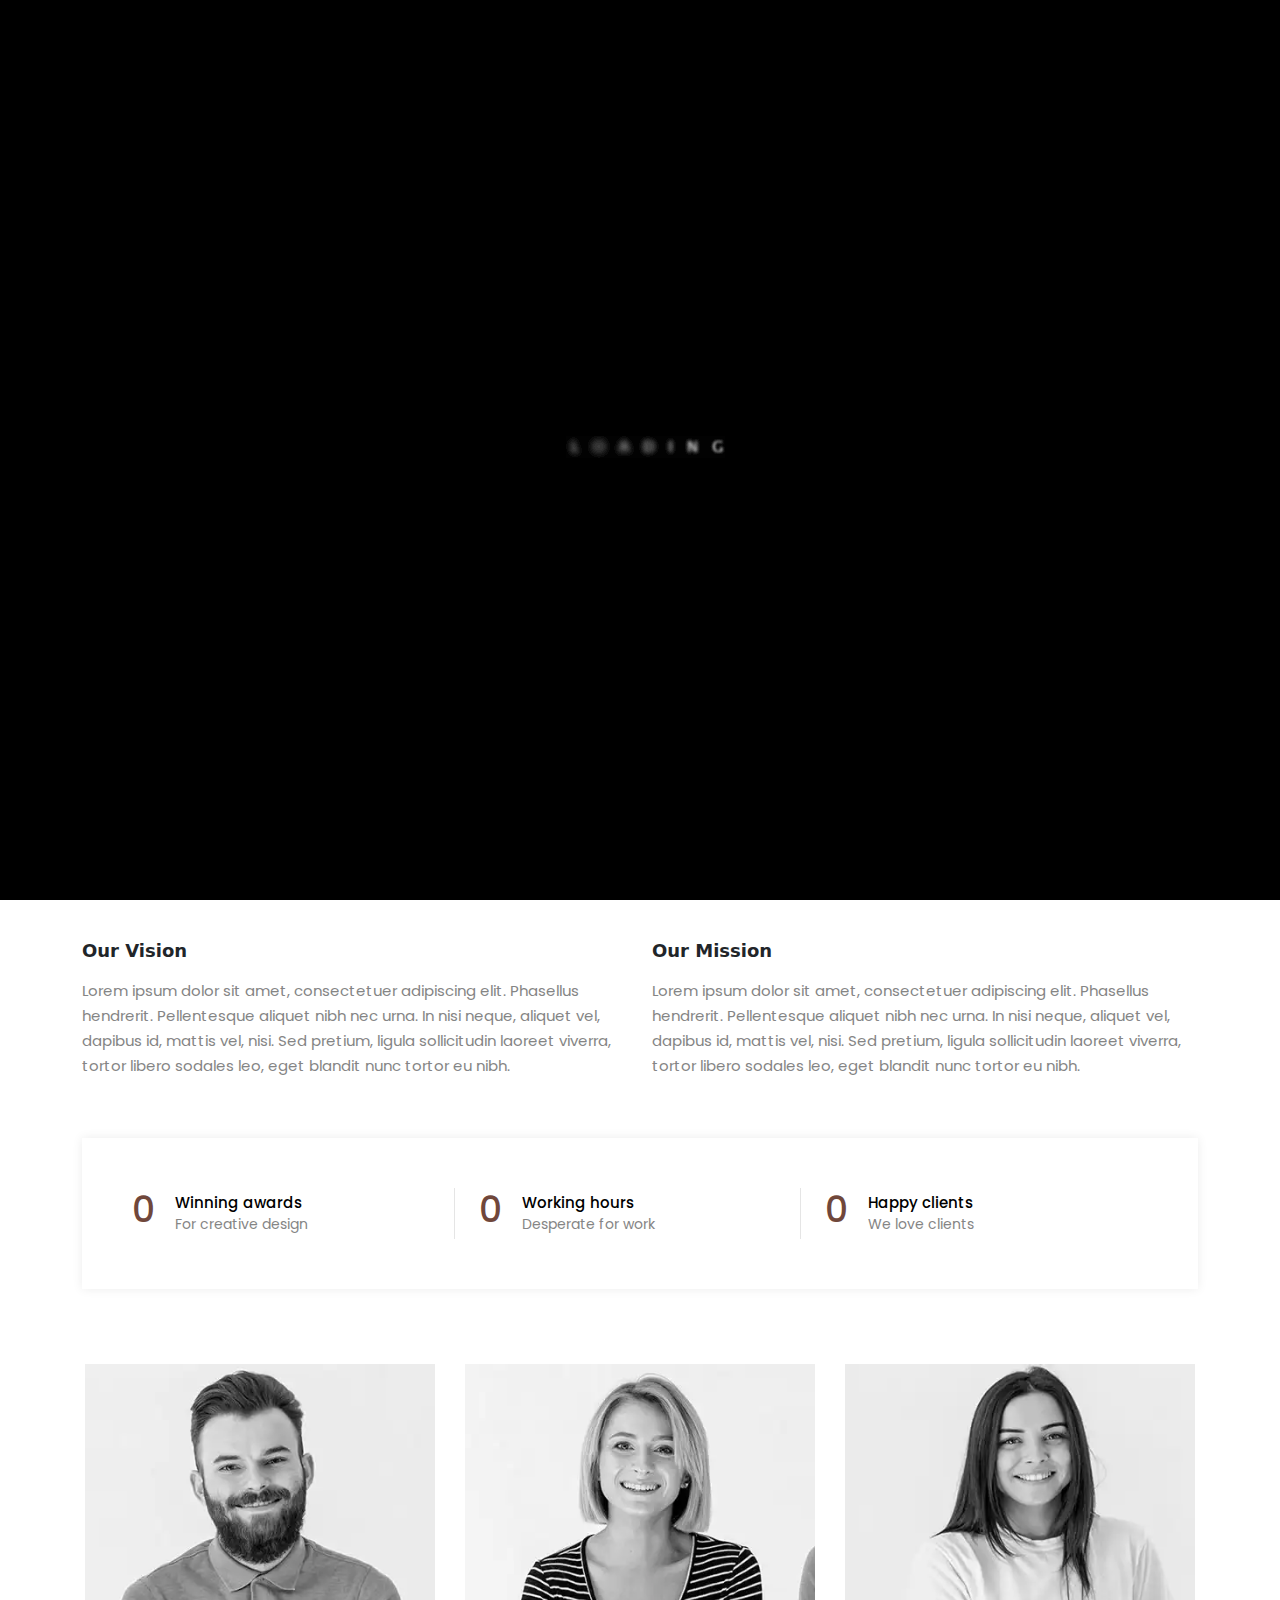
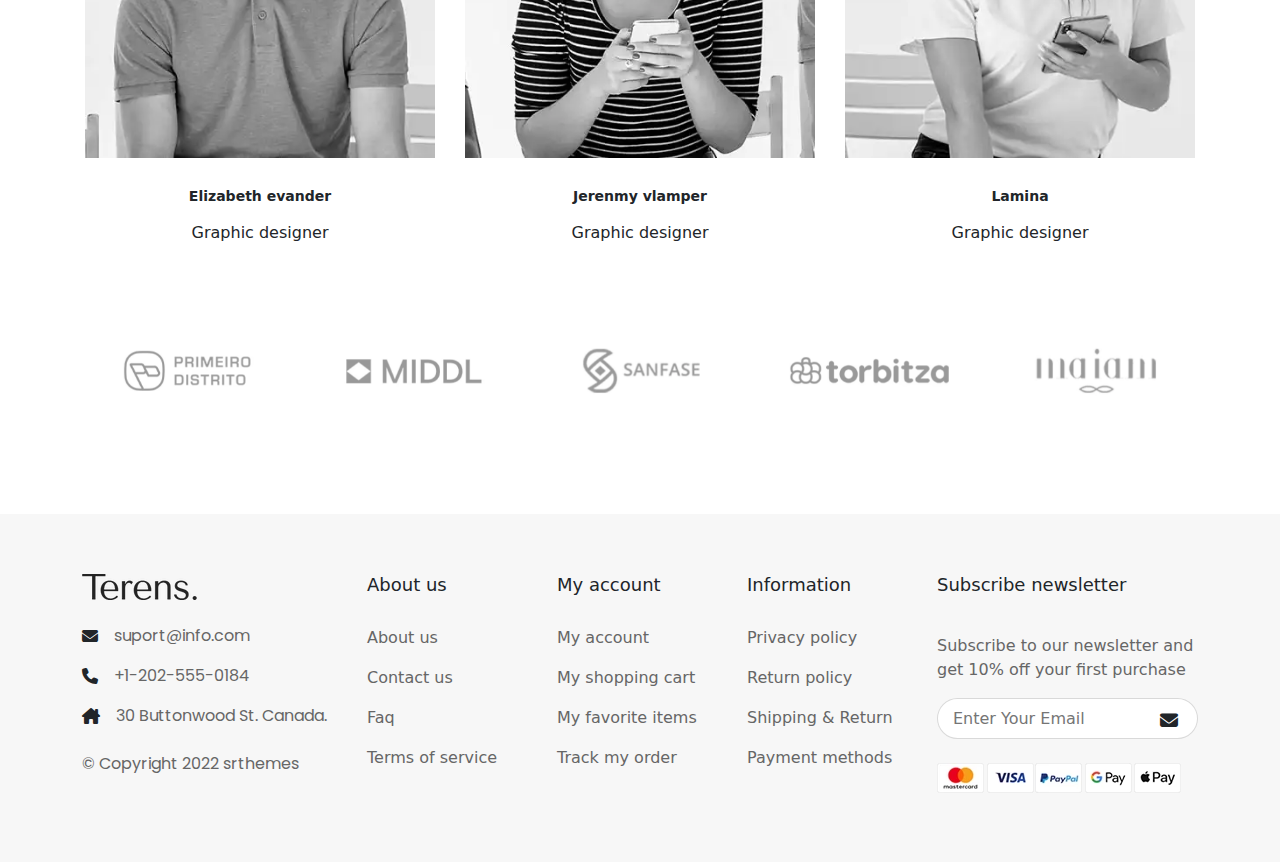
==== about.html @ e270a0b2 "first" ====
<!DOCTYPE html>
<html lang="en">
<head>
    <meta charset="UTF-8">
    <meta name="viewport" content="width=device-width, initial-scale=1.0">
    <title>Terens shopify theme</title>

    <!-- font awesome sheet -->
    <link rel="stylesheet icon" href="image/favicon_32x32.webp">

    <!-- font awesome sheet -->
    <link rel="stylesheet" href="css/all.min.css">

   <!-- bootstrep sheet -->
   <link rel="stylesheet" href="css/bootstrap.min.css">

   <!-- owl carosel sheet -->
   <link rel="stylesheet" href="css/owl.carousel.min.css">


   <!-- owl carosel sheet -->
   <link rel="stylesheet" href="css/owl.theme.default.min.css">

   <!-- style sheet -->
   <link rel="stylesheet" href="css/style.css">

   <!-- responsive sheet -->
   <link rel="stylesheet" href="css/responsive.css">
</head>
<body>
    
    <div class="loaderes">
        <div class="loader">
          <img src="image/b8717641f46cdfdced2c86e984f07c11.gif" alt="" class="w-100 h-100">
        </div>
    </div>

    <div class="bottom_top">
        <div class="kna d-flex justify-content-center align-items-center">
          <i class="fa-solid fa-arrow-up"></i>
        </div>
    </div>
<!---------------------------------------------------------- start header ---------------------------------------------------------->

        <header>
            <!-- start top navbar -->

            <div class="bgred">
                <div class="container">
                    <div class="row py-2 justify-content-between">
                        <div class="col-xl-4 social-icon d-none d-xl-block fs-6">
                            <a href="#" target="_blank"><i class="fa-brands fa-facebook-f facebook"></i></a>
                            <a href="#" target="_blank"><i class="fa-brands fa-twitter twitter"></i></a>
                            <a href="#" target="_blank"><i class="fa-brands fa-instagram instagram"></i></a>
                            <a href="#" target="_blank"><i class="fa-brands fa-pinterest pinterest"></i></a>
                        </div>

                        <div class="col-xl-4 col-12 text-center">
                            <div class="owl-carousel owl-theme fs-6 Poppins"  id="san1">
                                <div class="item">
                                    <div class="offer-box d-flex justify-content-center">
                                        <span class="icon"><i class="fa-solid fa-stroopwafel me-2"></i></span>
                                        <p> Mega sale discount upto 50% off sale </p>
                                    </div>
                                </div>

                                <div class="item">
                                    <div class="offer-box d-flex justify-content-center">
                                        <span class="icon"><i class="fa-solid fa-truck me-2"></i></span>
                                        <p>Worldwide free delivery for $99 and up</p>
                                    </div>
                                </div>

                                <div class="item">
                                    <div class="offer-box d-flex justify-content-center">
                                        <span class="icon"><i class="fa-solid fa-person-military-pointing me-2"></i></span>
                                        <p>Sale up to 30% off minimum $59</p>
                                    </div>
                                </div>
                            </div>
                        </div>

                        <div class="col-xl-4 d-none d-xl-block fs-6 ">
                            <div class="row  justify-content-center fonts2">
                                <div class="col-xl-6  ">

                                        <i class="fa-solid fa-phone me-2"></i>
                                        <span>+1-202-555-0184</span>
                                </div>

                                <div class="col-xl-6 ">
                                        <i class="fa-solid fa-envelope me-2"></i>
                                        <span>suport@info.com</span>
                                </div>

                                
                            </div>             
                        </div>

                    </div>
                </div>
            </div>

            <!-- end top navbar -->

            <!-- start header -->
            <div class="sticky">
                
                <div class="header-top">
                    <div class="container">
                        <div class="row py-4 justify-content-between">
                            <div class="col-4 ">
                                <ul class="list-menu list-menu1 d-none d-lg-flex Poppins">
                                    <li class="menu-list"><a href="products.html" class="nav-link">
                                    Men 
                                  </a>
                                </li>
                                <li class="menu-list"><a href="products.html" class="nav-link">
                                    Women
                                  </a>
                                </li>
                                  <li class="menu-list"><a href="products.html" class="nav-link">
                                    Childern
                                  </a>
                                </li>
                                  <li class="menu-list"><a href="products.html" class="nav-link">
                                    Tops
                                  </a>
                                </li>
                                <li class="menu-list"><a href="products.html" class="nav-link">
                                    Sale
                                  </a>
                                </li>
                            </ul>
                            <button class="btn d-lg-none" type="button" data-bs-toggle="offcanvas" data-bs-target="#offcanvasExample" aria-controls="offcanvasExample">
                                <i class="fa-solid fa-bars"></i>
                              </button>
                              
                              <div class="offcanvas offcanvas-start" tabindex="-1" id="offcanvasExample" aria-labelledby="offcanvasExampleLabel">
                                <div class="offcanvas-header">
                                  <div class="md-account d-flex Poppins">
                                    <a href="login.html">Login</a>
                                    <a href="register.html">Register</a>
                                        <div class="theme-wishlist">
                                            <a href="#"><i class="fa-regular fa-heart mb-1"></i> 0</a>
                                        </div>
        
                                  </div>
                                  <button type="button" class="btn-close" data-bs-dismiss="offcanvas" aria-label="Close"></button>
                                </div>
                                <div class="offcanvas-body">
                                    <div class="dropdown">
                                        <ul class="mob-main-menu">
                                            <li>
                                                <a class="btn dropdown-toggle" href="index.html" role="button" data-bs-toggle="dropdown"
                                                 aria-expanded="false">
                                                    Home
                                                </a>
                                                  <ul class="dropdown-menu">
                                                    <li><a class="dropdown-item" href="index.html">Home 01</a></li>
                                                    <li><a class="dropdown-item" href="#">Home 02</a></li>
                                                    <li><a class="dropdown-item" href="#">Home 03</a></li>
                                                  </ul>
                                            </li>
        
                                            <li>
                                                <a class="btn dropdown-toggle" href="products.html" role="button" data-bs-toggle="dropdown" 
                                                aria-expanded="false">
                                                    Collection
                                                </a>
                                                  <ul class="dropdown-menu">
                                                    <li>
                                                        <a class="dropdown-item" href="">
                                                        <div class="divider">
                                                            <a href="products.html" class="fw-bold">Activewear</a>
                                                            <ul class="menu">
                                                                <li><a href="#">Bonded Suede Jacket</a></li>
                                                                <li><a href="#">Cashmere Bra</a></li>
                                                                <li><a href="#">Cotton Polo Shirt</a></li>
                                                                <li><a href="#">Cropped Top</a></li>
                                                                <li><a href="#">Cutout Stretch Viscose</a></li>
                                                                <li><a href="#">Cutout Stretch Viscose</a></li>
                                                            </ul>
                                                        </div>
                                                    </a>
                                                </li>
                                                    <li>
                                                        <a class="dropdown-item" href="#">
                                                            <div class="divider">
                                                                <a href="#" class="fw-bold">Coats & Jackets</a>
                                                                <ul class="menu">
                                                                    <li><a href="#">Leather Minaudière</a></li>
                                                                    <li><a href="#">Leather Market Bag</a></li>
                                                                    <li><a href="#">Hair Minaudière</a></li>
                                                                    <li><a href="#">Gramercy Rattan</a></li>
                                                                    <li><a href="#">Embroidered Cotton</a></li>
                                                                    <li><a href="#">Cropped Top</a></li>
                                                                </ul>
                                                            </div>
                                                        </a>
                                                    </li>
                                                    <li>
                                                        <a class="dropdown-item" href="#">
                                                            <div class="divider">
                                                                <a href="#" class="fw-bold">Dresses</a>
                                                                <ul class="menu">
                                                                    <li><a href="#">Bonded Suede Jacket</a></li>
                                                                    <li><a href="#">Cotton Polo Shirt</a></li>
                                                                    <li><a href="#">Embroidered Cotton</a></li>
                                                                    <li><a href="#">Hair Minaudière</a></li>
                                                                    <li><a href="#">Leather Market Bag</a></li>
                                                                    <li><a href="#">Cashmere Bra</a></li>
                                                                </ul>
                                                            </div>
                                                        </a>
                                                    </li>
                                                  </ul>
                                            </li>
        
                                            <li><a href="Activewear.html"> Product </a></li>
                                                
                                            <li><a href="blog.html">Blog</a></li>
                                            
                                            <li>
                                                <a class="btn dropdown-toggle active2" href="about.html" role="button" data-bs-toggle="dropdown"
                                                 aria-expanded="false">
                                                    Pages
                                                </a>
                                                  <ul class="dropdown-menu">
                                                    <li><a class="dropdown-item" href="about.html">About US</a></li>
                                                    <li><a class="dropdown-item" href="contact.html">Contact us</a></li>
                                                    <li><a class="dropdown-item" href="faq.html">Faq</a></li>
                                                    <li><a class="dropdown-item" href="policy.html">Privacy policy</a></li>
                                                    <li><a class="dropdown-item" href="return-policy.html">Return policy</a></li>
                                                    <li><a class="dropdown-item" href="review.html">Reviews</a></li>
                                                    <li><a class="dropdown-item" href="terms.html">Terms of service</a></li>
                                                    <li><a class="dropdown-item" href="page-not.html">Page not found</a></li>
                                                    <li><a class="dropdown-item" href="#">Coming soon</a></li>
        
                                                  </ul>
                                            </li>
        
                                            <li><a href="contact.html">Contact us</a></li>
        
                                            <li><a href="review.html">Reviews</a></li>
                                        </ul>
                                        
                                      
                                      </div>
                                </div>
                              </div>
                            </div>
            
                            <div class="col-4 text-center">
                                <a href="index.html">
                                    <img src="image/logo_115x.webp" alt="">
                                </a>
                            </div>
            
                            <div class="col-4">
                                <ul class="d-flex fs-5 header-icon justify-content-end Poppins">
                                    <li class="pe-3">
                                        <a href="" target="_blank">
                                            <i class="fa-solid fa-magnifying-glass"></i>
                                        </a>
                                    </li>
                                    <li class="pe-3 d-none d-lg-block">
                                        <a href="login.html" target="_blank">
                                            <i class="fa-solid fa-user"></i>
                                        </a>
                                    </li>
                                    <li class="pe-3 d-none d-lg-block">
                                        <a href="page-not.html" target="_blank">
                                            <i class="fa-regular fa-heart"></i>
                                        </a>
                                    </li>
                                    <li>
                                        <a href="wishlist.html" target="_blank">
                                            <i class="fa-solid fa-cart-shopping"></i>
                                        </a>
                                    </li>
                                </ul>
                            </div>
                        </div>
                        
                        
                    </div>
                </div>

                <div class="header-bottom">
                    <nav>
                        <div class="container position-relative">
                            <div class="row d-flex justify-content-center align-items-center">
                                <div class="col-auto">
                                    <nav>
                                        <ul class="main-menu d-none d-lg-flex Poppins">
                                            <li class="position-relative">
                                                <a href="index.html">
                                                    Home
                                                <i class="fa-solid fa-angle-down" style="font-size: 14px;"></i>
                                                </a>
                                                <ul class="sub-menu">    
                                                    <li>
                                                        <a href="index.html">Home 01</a>
                                                        <ul class="peta-menu">
                                                            <li><a href="#">Home 1</a></li>
                                                        </ul>
                                                    </li>
                                                    <li>
                                                        <a href="#">Home 02</a>
                                                        <ul class="peta-menu">
                                                            <li><a href="#">Home 2</a></li>
                                                        </ul>
                                                    </li>
                                                    <li>
                                                        <a href="#">Home 03</a>
                                                        <ul class="peta-menu">
                                                            <li><a href="#">Home 3</a></li>
                                                        </ul>
                                                    </li>
                                                   
                                                </ul>
                                            </li>
                                            <li class="unest">
                                                <a href="products.html">
                                                    Collection
                                                <i class="fa-solid fa-angle-down" style="font-size: 14px;"></i>

                                                </a>
                                            <div class="mega">
                                                <div class="container">
                                                    <div class="divide">
                                                        <div class="divider">
                                                            <a href="products.html">Activewear</a>
                                                            <ul class="menu">
                                                                <li><a href="#">Bonded Suede Jacket</a></li>
                                                                <li><a href="#">Cashmere Bra</a></li>
                                                                <li><a href="#">Cotton Polo Shirt</a></li>
                                                                <li><a href="#">Cropped Top</a></li>
                                                                <li><a href="#">Cutout Stretch Viscose</a></li>
                                                                <li><a href="#">Cutout Stretch Viscose</a></li>
                                                            </ul>
                                                        </div>
    
    
                                                        <div class="divider">
                                                            <a href="#">Coats & Jackets</a>
                                                            <ul class="menu">
                                                                <li><a href="#">Leather Minaudière</a></li>
                                                                <li><a href="#">Leather Market Bag</a></li>
                                                                <li><a href="#">Hair Minaudière</a></li>
                                                                <li><a href="#">Gramercy Rattan</a></li>
                                                                <li><a href="#">Embroidered Cotton</a></li>
                                                                <li><a href="#">Cropped Top</a></li>
                                                            </ul>
                                                        </div>
    
                                                       <div class="divider">
                                                            <a href="#">Dresses</a>
                                                            <ul class="menu">
                                                                <li><a href="#">Bonded Suede Jacket</a></li>
                                                                <li><a href="#">Cotton Polo Shirt</a></li>
                                                                <li><a href="#">Embroidered Cotton</a></li>
                                                                <li><a href="#">Hair Minaudière</a></li>
                                                                <li><a href="#">Leather Market Bag</a></li>
                                                                <li><a href="#">Cashmere Bra</a></li>
                                                            </ul>
                                                        </div>
        
                                                        <ul class="divider">
                                                            <img src="image/megamenu_750x.webp"  alt="" width="300px">
                                                        </ul>
                                                    </div>
                                                </div>
                                                
                                            </div>
                                            </li>
                                            <li><a href="Activewear.html"> Product </a></li>
                                            <li><a href="blog.html">Blog</a></li>
                                            <li class="position-relative">
                                                <a href="about.html" class="active2">
                                                    Pages
                                                <i class="fa-solid fa-angle-down" style="font-size: 14px;"></i>
                                                </a>
                                                <ul class="sub-menu">
                                                    <li><a href="about.html">About US</a></li> 
                                                 <li><a href="contact.html">Contact us</a></li>
                                                <li><a href="faq.html">Faq</a></li>
                                                <li><a href="policy.html">Privacy policy</a></li>
                                                <li><a href="return-policy.html">Return policy</a></li>
                                                <li><a href="review.html">Reviews</a></li>
                                                <li><a href="terms.html">Terms of service</a></li>
                                                <li><a href="page-not.html"> Page not found</a></li>
                                                <li><a href="#">Coming soon</a></li>
                
                                                </ul>
                                            </li>
                                            <li><a href="contact.html">Contact us</a></li>
                                            <li><a href="review.html">Reviews</a></li>
                                        </ul>
    
                                    </nav>
                                </div>
                            </div>
                        </div>
                    </nav>
                </div>

            </div>

            <!-- end header -->

        </header>

<!---------------------------------------------------------- End header ---------------------------------------------------------->


<!---------------------------------------------------------- start blog-banner -------------------------------------------------->

        <div class="page-banner-section py-3 Poppins">
            <div class="container">
            <div class="row text-center"> 
                <div class="col-12 ">
                    <nav aria-label="breadcrumb">
                    <ol class="breadcrumb d-flex justify-content-center mb-0">
                        <li class="breadcrumb-item"><a href="index.html" >Home</a></li>
                        <li class="breadcrumb-item"><a href="about.html" >About us</a></li>
                    </ol>
                    </nav>
                </div>

            </div>

            </div>
        </div>
<!---------------------------------------------------------- end blog-banner ----------------------------------------------------->

<!---------------------------------------------------------- start about-us ----------------------------------------------------->

        <section class="about-us spacer-tp">
            <div class="container">
                <div class="theme-heading text-center">
                    <h2 class="fonts2">Topio about us</h2>
                    <p class="Poppins">Lorem ipsum dolor sit amet, consectetuer adipiscing elit. Phasellus hendrerit. 
                        Pellentesque aliquet nibh nec urna. In nisi neque, aliquet vel, dapibus id,
                         mattis vel, nisi. Sed pretium, ligula sollicitudin laoreet viverra, tortor libero sodales leo.</p>
                </div>

                <div class="about-img position-relative">
                    <a href="#">
                        <img src="image/about-us.webp" alt="" class="w-100">
                        <div class="banner-text position-absolute">
                            <h4 class="Poppins mb-0">Who we are</h4>
                        </div>
                    </a>
                </div>

                <div class="info-fields mt-5">
                    <div class="row">
                        <div class="col-lg-6 mb-3 mb-lg-0">
                            <div class="block-info">
                                <h6 class="pb-2">Our Vision</h6>
                                <p class="Poppins">Lorem ipsum dolor sit amet, consectetuer adipiscing elit. Phasellus hendrerit.
                                     Pellentesque aliquet nibh nec urna. In nisi neque, aliquet vel, dapibus id,
                                      mattis vel, nisi. Sed pretium, ligula sollicitudin laoreet viverra, 
                                      tortor libero sodales leo, eget blandit nunc tortor eu nibh.</p>
                            </div>
                        </div>

                        <div class="col-lg-6 mb-3 mb-lg-0">
                            <div class="block-info">
                                <h6 class="pb-2">Our Mission</h6>
                                <p class="Poppins">Lorem ipsum dolor sit amet, consectetuer adipiscing elit. Phasellus hendrerit.
                                     Pellentesque aliquet nibh nec urna. In nisi neque, aliquet vel, dapibus id,
                                      mattis vel, nisi. Sed pretium, ligula sollicitudin laoreet viverra, 
                                      tortor libero sodales leo, eget blandit nunc tortor eu nibh.</p>
                            </div>
                        </div>
                    </div>
                </div>

            </div>

        </section>

<!---------------------------------------------------------- end about-us ----------------------------------------------------->

<!---------------------------------------------------------- start about-counter ----------------------------------------------------->

        <section class="about-counter spacer-tp">
            <div class="container">
                <div class="info-fields">
                    <div class="row" id="counter">
                        <div class="col-lg-4 col-md-6">
                            <div class="block-info d-flex align-items-center Poppins">
                                <h6 class="counter-value" data-count="150">0</h6>
                                <p class="Poppins"><span>Winning awards</span>For creative design</p>
                            </div>
                        </div>

                        <div class="col-lg-4 col-md-6 mt-4 mt-md-0">
                            <div class="block-info d-flex align-items-center Poppins">
                                <h6 class="counter-value" data-count="24">0</h6>
                                <p class="Poppins"><span>Working hours</span>Desperate for work</p>
                            </div>
                        </div>

                        <div class="col-lg-4 col-md-6 mt-4 mt-lg-0">
                            <div class="block-info d-flex align-items-center Poppins">
                                <h6 class="counter-value" data-count="1500">0</h6>
                                <p class="Poppins"><span>Happy clients</span>We love clients</p>
                            </div>
                        </div>
                    </div>
                </div>
            </div>
        </section>

<!---------------------------------------------------------- end about-counter ----------------------------------------------------->

<!---------------------------------------------------------- start about-team ----------------------------------------------------->

        <section class="about-team spacer-tp">
            <div class="container">
                <div class="row">
                    <div class="col-lg-4 col-sm-6 son overflow-hidden">
                        <div class="block-info text-center">
                            <img src="image/team1 (1).webp" alt="" class="h-100 w-100">
                            <h6>Elizabeth evander</h6>
                            <span class="d-inline-block pt-2">Graphic designer</span>
                        </div>
                    </div>

                    <div class="col-lg-4 col-sm-6 son overflow-hidden ">
                        <div class="block-info text-center">
                            <img src="image/team2.webp" alt="" class="h-100 w-100">
                            <h6>Jerenmy vlamper</h6>
                            <span class="d-inline-block pt-2">Graphic designer</span>
                        </div>
                    </div>

                    <div class="col-lg-4 col-sm-6 son overflow-hidden ">
                        <div class="block-info text-center">
                            <img src="image/team3.webp" alt="" class="h-100 w-100">
                            <h6>Lamina</h6>
                            <span class="d-inline-block pt-2">Graphic designer</span>
                        </div>
                    </div>
                </div>
            </div>
        </section>

<!---------------------------------------------------------- end about-team ----------------------------------------------------->

<!---------------------------------------------------------- start home-brand ----------------------------------------------------->

        <section class="home-brand spacer-tp">
            <div class="container">
                <div class="owl-carousel owl-theme" id="bd-card">
                    <div class="item">
                        <div class="bd-card">
                            <a href="#">
                                <img src="image/b4.avif" alt="">
                            </a>
                        </div>
                    </div>

                    <div class="item">
                        <div class="bd-card">
                            <a href="#">
                                <img src="image/b5.avif" alt="">
                            </a>
                        </div>
                    </div>

                    <div class="item">
                        <div class="bd-card">
                            <a href="#">
                                <img src="image/b3.webp" alt="">
                            </a>
                        </div>
                    </div>

                    <div class="item">
                        <div class="bd-card">
                            <a href="#">
                                <img src="image/b2.avif" alt="">
                            </a>
                        </div>
                    </div>

                    <div class="item">
                        <div class="bd-card">
                            <a href="#">
                                <img src="image/b1.webp" alt="">
                            </a>
                        </div>
                    </div>

                    <div class="item">
                        <div class="bd-card">
                            <a href="#">
                                <img src="image/b3.webp" alt="">
                            </a>
                        </div>
                    </div>
                </div>
            </div>
        </section>

<!---------------------------------------------------------- end home-brand ----------------------------------------------------->

<!---------------------------------------------------------- Start footer ---------------------------------------------------------->

        <footer class="footer spacer-td">
            <div class="container">
                <div class="row">
                    <div class="col-lg-3 mb-3">
                        <div class="logo-text mb-3 mb-lg-0 Poppins">
                            <a href="/" class="mb-4">
                                <img src="image/logo_115x (1).webp" alt="">
                            </a>

                            <div class="store-info mb-4">
                                <div class="info-box d-flex align-items-center">
                                    <i class="fa-solid fa-envelope pe-3 fs-6"></i>
                                    <p><a href="#">suport@info.com</a></p>
                                </div>

                                <div class="info-box d-flex align-items-center mt-3">
                                    <i class="fa-solid fa-phone pe-3 fs-6"></i>
                                    <p><a href="#"> +1-202-555-0184</a></p>
                                </div>

                                <div class="info-box d-flex align-items-center mt-3">
                                    <i class="fa-solid fa-house-chimney pe-3 fs-6"></i>
                                    <p>30 Buttonwood St. Canada.</p>
                                </div>

                            </div>

                            <div class="subtext">
                                <p>© Copyright 2022 srthemes</p>
                            </div>

                        </div>
                    </div>

                    <div class="col-lg-6   mb-3">
                        <div class="row">
                            <div class="col-md-4  mb-3">
                                <div class="fo-menu">
                                    <h6 class="mb-0">About us</h6>
                                    <ul>
                                        <li><a href="about.html">About us</a></li>
                                        <li class="mt-3"><a href="contact.html">Contact us</a></li>
                                        <li class="mt-3"><a href="faq.html">Faq</a></li>
                                        <li class="mt-3"><a href="about.html">Terms of service</a></li>
                                    </ul>
                                </div>
                            </div>
                            <div class="col-md-4 mb-3">
                                <div class="fo-menu">
                                    <h6 class="mb-0">My account</h6>
                                    <ul>
                                        <li><a href="login.html">My account</a></li>
                                        <li class="mt-3"><a href="wishlist.html">My shopping cart</a></li>
                                        <li class="mt-3"><a href="wishlist.html">My favorite items</a></li>
                                        <li class="mt-3"><a href="login.html">Track my order</a></li>
                                    </ul>
                                </div>
                            </div>
                            <div class="col-md-4">
                                <div class="fo-menu">
                                    <h6 class="mb-0">Information</h6>
                                    <ul>
                                        <li><a href="policy.html">Privacy policy</a></li>
                                        <li class="mt-3"><a href="return-policy.html">Return policy</a></li>
                                        <li class="mt-3"><a href="terms.html">Shipping & Return</a></li>
                                        <li class="mt-3"><a href="return-policy.html">Payment methods</a></li>
                                    </ul>
                                </div>
                            </div>
                        </div>
                    </div>

                    <div class="col-lg-3 ">
                        <div class="fo-news"> 
                            <h6>Subscribe newsletter</h6>

                            <p>Subscribe to our newsletter and get 10% off your first purchase</p>

                            <form>
                                <div class="field position-relative mt-3">
                                    <input type="text" placeholder="Enter Your Email">
                                    <i class="fa-solid fa-envelope  position-absolute"></i>
                                </div>
                            </form>
                            <a class="pay-icon mt-4">
                                <img src="image/pay-icon.avif" alt="">
                            </a>
                        </div>
                    </div>
                </div>
            </div>
        </footer>

<!---------------------------------------------------------- End footer ---------------------------------------------------------->




    <script src="js/jquery-3.7.0.min.js"></script>

    <script src="js/bootstrap.bundle.min.js"></script>

    <script src="js/owl.carousel.min.js"></script>

    <script src="js/script.js"></script>

        <script>
             var a = 0;
        $(window).scroll(function() {

        var oTop = $('#counter').offset().top - window.innerHeight;
        if (a == 0 && $(window).scrollTop() > oTop) {
            $('.counter-value').each(function() {
            var $this = $(this),
                countTo = $this.attr('data-count');
            $({
                countNum: $this.text()
            }).animate({
                countNum: countTo
                },

                {

                duration: 3000,
                easing: 'swing',
                step: function() {
                    $this.text(Math.floor(this.countNum));
                },
                complete: function() {
                    $this.text(this.countNum);
                    //alert('finished');
                }

                });
            });
            a = 1;
        }

        })
        </script>

</body>
</html>
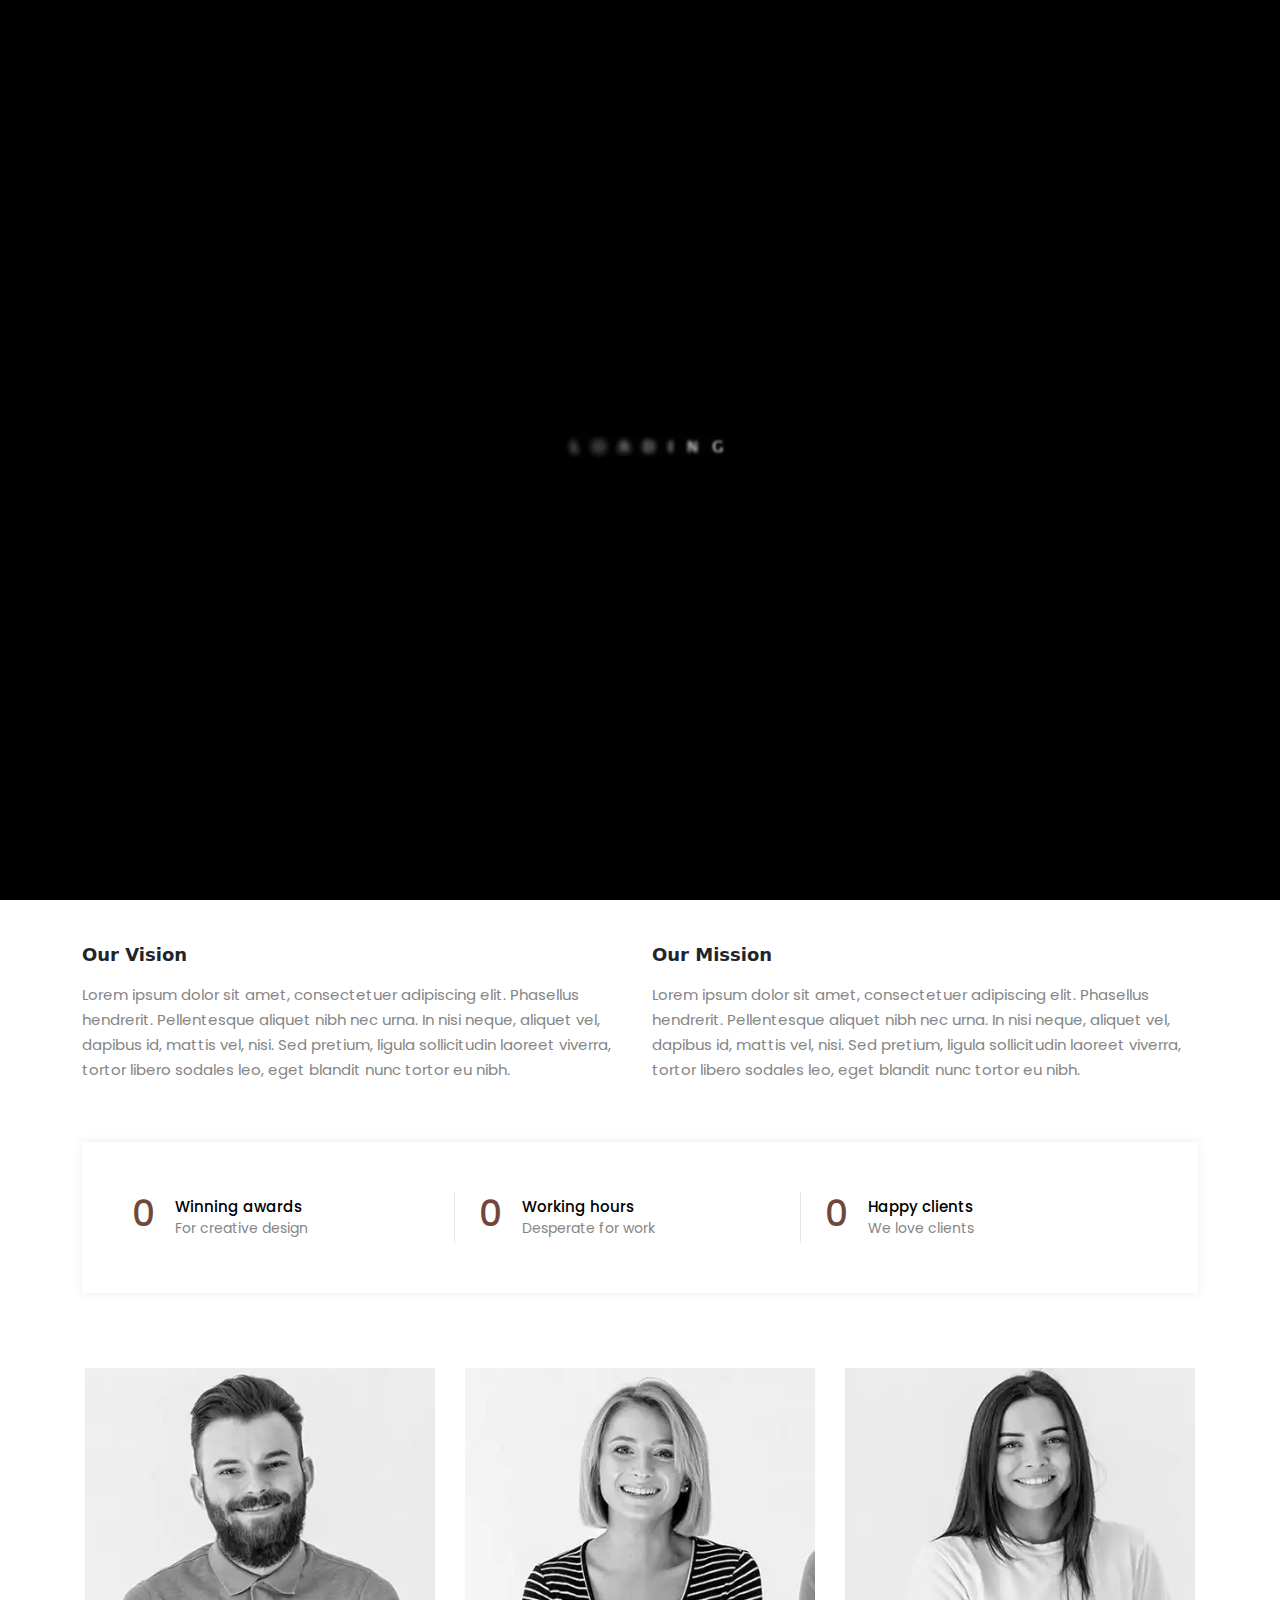
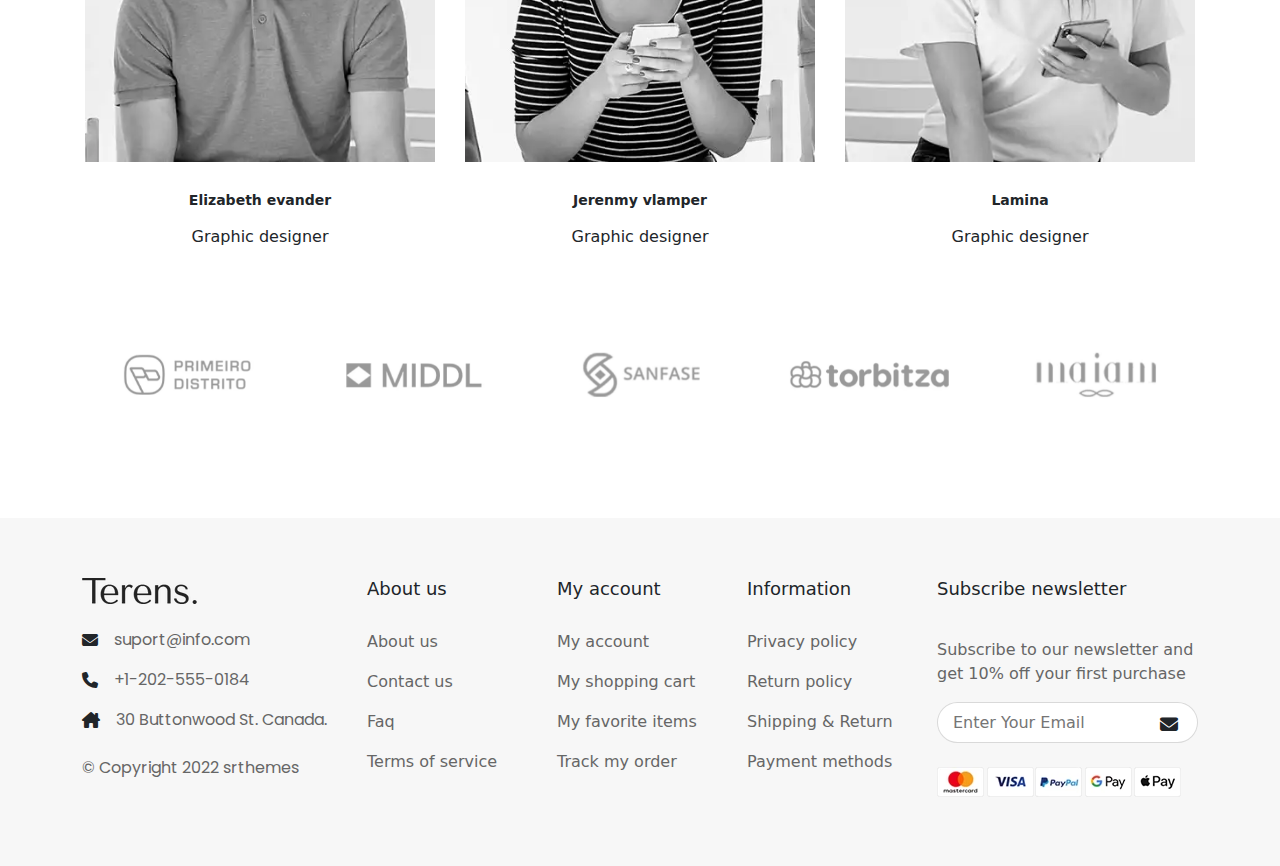
==== commit aabc1504: "logo" ====
--- a/about.html
+++ b/about.html
@@ -151,17 +151,7 @@
                                 <div class="offcanvas-body">
                                     <div class="dropdown">
                                         <ul class="mob-main-menu">
-                                            <li>
-                                                <a class="btn dropdown-toggle" href="index.html" role="button" data-bs-toggle="dropdown"
-                                                 aria-expanded="false">
-                                                    Home
-                                                </a>
-                                                  <ul class="dropdown-menu">
-                                                    <li><a class="dropdown-item" href="index.html">Home 01</a></li>
-                                                    <li><a class="dropdown-item" href="#">Home 02</a></li>
-                                                    <li><a class="dropdown-item" href="#">Home 03</a></li>
-                                                  </ul>
-                                            </li>
+                                            <li><a href="index.html"> Home </a></li>
         
                                             <li>
                                                 <a class="btn dropdown-toggle" href="products.html" role="button" data-bs-toggle="dropdown" 
@@ -222,7 +212,7 @@
                                             <li><a href="blog.html">Blog</a></li>
                                             
                                             <li>
-                                                <a class="btn dropdown-toggle active2" href="about.html" role="button" data-bs-toggle="dropdown"
+                                                <a class="btn dropdown-toggle" href="about.html" role="button" data-bs-toggle="dropdown"
                                                  aria-expanded="false">
                                                     Pages
                                                 </a>
@@ -242,7 +232,7 @@
         
                                             <li><a href="contact.html">Contact us</a></li>
         
-                                            <li><a href="review.html">Reviews</a></li>
+                                            <li><a href="review.html" class="active2">Reviews</a></li>
                                         </ul>
                                         
                                       
@@ -259,22 +249,22 @@
             
                             <div class="col-4">
                                 <ul class="d-flex fs-5 header-icon justify-content-end Poppins">
-                                    <li class="pe-3">
+                                    <li class="pe-3 pt-1">
                                         <a href="" target="_blank">
                                             <i class="fa-solid fa-magnifying-glass"></i>
                                         </a>
                                     </li>
-                                    <li class="pe-3 d-none d-lg-block">
+                                    <li class="pe-3 d-none d-lg-block pt-1">
                                         <a href="login.html" target="_blank">
                                             <i class="fa-solid fa-user"></i>
                                         </a>
                                     </li>
-                                    <li class="pe-3 d-none d-lg-block">
+                                    <li class="pe-3 d-none d-lg-block pt-1">
                                         <a href="page-not.html" target="_blank">
                                             <i class="fa-regular fa-heart"></i>
                                         </a>
                                     </li>
-                                    <li>
+                                    <li class="pt-1">
                                         <a href="wishlist.html" target="_blank">
                                             <i class="fa-solid fa-cart-shopping"></i>
                                         </a>
--- a/css/style.css
+++ b/css/style.css
@@ -270,6 +270,10 @@
   z-index: 9999;
 }
 
+.static{
+  position: static !important;
+}
+
 /* .main-menu li:not(.unset){
   position: relative;
 } */
@@ -1233,7 +1237,7 @@
   background-size: 15px;
 }
 .slick-next.slick-arrow{
-  bottom: -10px;
+  bottom:auto;
   top: auto;
   background: url('../image/next-arrow.svg');
   left: 0;
@@ -1279,6 +1283,11 @@
   background-color: #fff;
   border: 1px solid rgba(0 0 0 / 10%);
 }
+.item-media a img{
+  height: 115px !important;
+  width: 100px !important;
+  object-fit: cover;
+}
 .item-media .item-info a{
   color: var(--comeBlack);
   padding-bottom: 10px;
--- a/css/responsive.css
+++ b/css/responsive.css
@@ -36,9 +36,7 @@
       width: 100%;
       margin: 0 auto;
   }
-  .spe_img_leftbg{
-    padding: 0 10px 0 0 ;
-  }
+  
   .spe_img_rightbg{
     padding: 0 0 0 0;
   }
@@ -54,6 +52,7 @@
       .about-counter .info-fields .block-info {
           border-right: none;
       }
+      
       .mega_menu{
         display: grid !important;
         grid-template-columns: repeat(2,minmax(250px,1fr));
@@ -84,17 +83,31 @@
     margin-bottom: 15px;
   }
 
+  .spe_img_leftbg .slider-nav>div{
+    margin: 6px 0;
+  }
+
+  .add-to-cart ul li a{
+    font-size: 12px;
+  }
+  .pr-tab .nav-tabs .nav-item {
+    margin-right: 0;
+}
   #ct-slider .owl-nav .owl-prev,#ct-slider .owl-nav .owl-next,
   #home-blog .owl-nav .owl-prev,#home-blog .owl-nav .owl-next,
   #home-instagram .owl-nav .owl-prev,#home-instagram .owl-nav .owl-next,
-  #pro-slider .owl-nav .owl-prev,#pro-slider .owl-nav .owl-next{
+  #pro-slider .owl-nav .owl-prev,#pro-slider .owl-nav .owl-next,
+  #bd-card .owl-nav .owl-prev,#bd-card .owl-nav .owl-next{
     display: none;
   }
       
   
-    #bd-card .owl-nav .owl-prev,#bd-card .owl-nav .owl-next{
-      opacity: 1;
-    
+   
+    .our_top{
+      display: grid;
+      grid-template-columns: repeat(4,minmax(150px,3fr)) !important;
+      width: 100%;
+      overflow-y: auto;
     }
    
    
